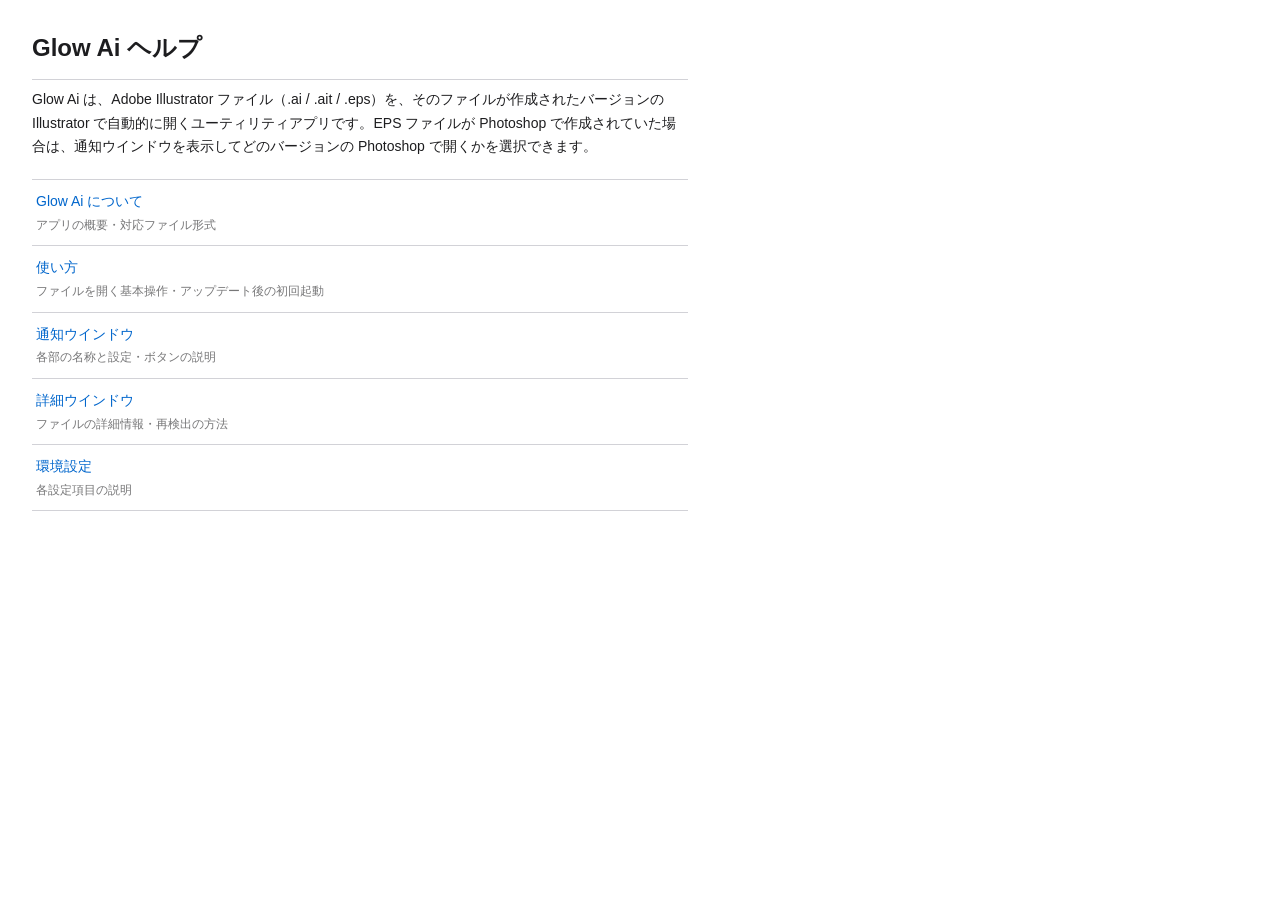
==== Sources/Glow Ai/Glow Ai Help.help/Contents/Resources/ja.lproj/index.html @ 83b42554 "Initial commit: Glow Ai 4.0.0 Co-Authored-By: Claude Sonnet 4.6 <noreply@anthropic.com>" ====
<!DOCTYPE html>
<html lang="ja">
<head>
<meta charset="UTF-8">
<meta name="AppleTitle" content="Glow Ai ヘルプ">
<title>Glow Ai ヘルプ</title>
<link rel="stylesheet" href="../shared/style.css">
</head>
<body>
<h1>Glow Ai ヘルプ</h1>
<p>Glow Ai は、Adobe Illustrator ファイル（.ai / .ait / .eps）を、そのファイルが作成されたバージョンの Illustrator で自動的に開くユーティリティアプリです。EPS ファイルが Photoshop で作成されていた場合は、通知ウインドウを表示してどのバージョンの Photoshop で開くかを選択できます。</p>

<ul class="toc">
  <li>
    <a href="01_overview.html">Glow Ai について
      <span class="desc">アプリの概要・対応ファイル形式</span>
    </a>
  </li>
  <li>
    <a href="02_howto.html">使い方
      <span class="desc">ファイルを開く基本操作・アップデート後の初回起動</span>
    </a>
  </li>
  <li>
    <a href="03_notification.html">通知ウインドウ
      <span class="desc">各部の名称と設定・ボタンの説明</span>
    </a>
  </li>
  <li>
    <a href="04_detail.html">詳細ウインドウ
      <span class="desc">ファイルの詳細情報・再検出の方法</span>
    </a>
  </li>
  <li>
    <a href="05_preferences.html">環境設定
      <span class="desc">各設定項目の説明</span>
    </a>
  </li>
</ul>
</body>
</html>
---- Sources/Glow Ai/Glow Ai Help.help/Contents/Resources/shared/style.css ----
/* Glow Ai Help Book — Shared Stylesheet */

:root {
    --bg:          #ffffff;
    --text:        #1d1d1f;
    --heading:     #1d1d1f;
    --link:        #0066cc;
    --link-hover:  #0044aa;
    --accent:      #f5f5f7;
    --border:      #d2d2d7;
    --note-bg:     #f0f4ff;
    --note-border: #a0b4e8;
    --warn-bg:     #fff4f0;
    --warn-border: #e8a090;
    --code-bg:     #f5f5f7;
}

@media (prefers-color-scheme: dark) {
    :root {
        --bg:          #1c1c1e;
        --text:        #f5f5f7;
        --heading:     #f5f5f7;
        --link:        #409cff;
        --link-hover:  #6fb6ff;
        --accent:      #2c2c2e;
        --border:      #3a3a3c;
        --note-bg:     #1e2840;
        --note-border: #4060a8;
        --warn-bg:     #3a1a10;
        --warn-border: #a84030;
        --code-bg:     #2c2c2e;
    }
}

* {
    box-sizing: border-box;
    margin: 0;
    padding: 0;
}

body {
    font-family: -apple-system, BlinkMacSystemFont, "Helvetica Neue", sans-serif;
    font-size: 14px;
    line-height: 1.7;
    color: var(--text);
    background: var(--bg);
    padding: 28px 32px 48px;
    max-width: 720px;
}

/* ── Typography ── */
h1 {
    font-size: 24px;
    font-weight: 700;
    color: var(--heading);
    margin-bottom: 6px;
    padding-bottom: 10px;
    border-bottom: 1px solid var(--border);
}

h2 {
    font-size: 20px;
    font-weight: 600;
    color: var(--heading);
    margin-top: 32px;
    margin-bottom: 10px;
}

h3 {
    font-size: 16px;
    font-weight: 600;
    color: var(--heading);
    margin-top: 20px;
    margin-bottom: 5px;
}

p {
    margin-top: 8px;
    margin-bottom: 8px;
}

a {
    color: var(--link);
    text-decoration: none;
}

a:hover {
    color: var(--link-hover);
    text-decoration: underline;
}

/* ── Index / TOC ── */
.toc {
    list-style: none;
    margin-top: 20px;
}

.toc li {
    border-bottom: 1px solid var(--border);
}

.toc li:first-child {
    border-top: 1px solid var(--border);
}

.toc a {
    display: block;
    padding: 10px 4px;
    font-size: 14px;
}

.toc .desc {
    display: block;
    font-size: 12px;
    color: var(--text);
    opacity: 0.6;
    margin-top: 1px;
}

/* ── Note / Warning boxes ── */
.note, .warning {
    border-left: 3px solid;
    border-radius: 0 6px 6px 0;
    padding: 10px 14px;
    margin: 16px 0;
}

.note {
    background: var(--note-bg);
    border-color: var(--note-border);
}

.warning {
    background: var(--warn-bg);
    border-color: var(--warn-border);
}

.note strong, .warning strong {
    display: block;
    margin-bottom: 4px;
    font-size: 12px;
    text-transform: uppercase;
    letter-spacing: 0.05em;
    opacity: 0.7;
}

/* ── Definition list ── */
dl {
    margin-top: 10px;
}

dt {
    font-weight: 600;
    margin-top: 14px;
}

dd {
    margin-left: 16px;
    margin-top: 2px;
    opacity: 0.9;
}

/* ── Keyboard shortcut ── */
kbd {
    display: inline-block;
    font-family: -apple-system, sans-serif;
    font-size: 12px;
    background: var(--code-bg);
    border: 1px solid var(--border);
    border-radius: 4px;
    padding: 1px 6px;
    white-space: nowrap;
}

/* ── Bullet list ── */
ul:not(.toc) {
    margin-top: 10px;
    margin-bottom: 10px;
    padding-left: 20px;
}

ul:not(.toc) li {
    margin-bottom: 6px;
}

/* ── Step list ── */
ol.steps {
    counter-reset: step;
    list-style: none;
    margin-top: 12px;
    padding-left: 0;
}

ol.steps li {
    counter-increment: step;
    position: relative;
    padding-left: 34px;
    margin-bottom: 12px;
    min-height: 24px;
}

ol.steps li::before {
    content: counter(step);
    position: absolute;
    left: 0;
    top: 2px;
    width: 22px;
    height: 22px;
    border-radius: 50%;
    background: var(--link);
    color: #fff;
    font-size: 12px;
    font-weight: 700;
    display: flex;
    align-items: center;
    justify-content: center;
}

/* ── Breadcrumb ── */
.breadcrumb {
    font-size: 12px;
    margin-bottom: 18px;
    opacity: 0.6;
}

.breadcrumb a {
    color: inherit;
}
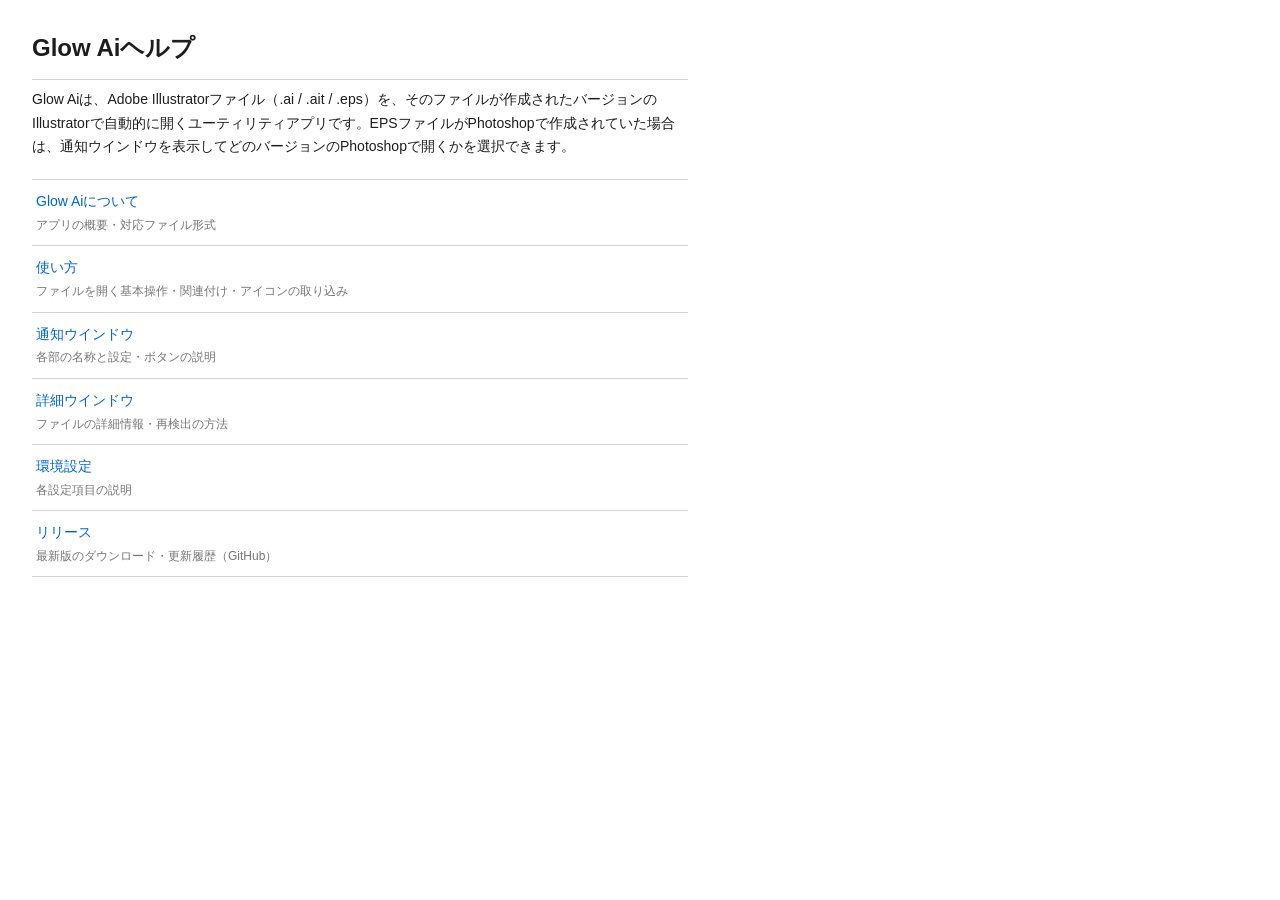
==== commit 99919549: "Release 4.5.0: 関連付けとアイコン取り込みを環境設定のボタンに変更、隔離起動の案内とUIを改善 Co-Authored-By: Claude Opus 5.5 <noreply@anth" ====
--- a/Sources/Glow Ai/Glow Ai Help.help/Contents/Resources/ja.lproj/index.html
+++ b/Sources/Glow Ai/Glow Ai Help.help/Contents/Resources/ja.lproj/index.html
@@ -7,18 +7,18 @@
 <link rel="stylesheet" href="../shared/style.css">
 </head>
 <body>
-<h1>Glow Ai ヘルプ</h1>
-<p>Glow Ai は、Adobe Illustrator ファイル（.ai / .ait / .eps）を、そのファイルが作成されたバージョンの Illustrator で自動的に開くユーティリティアプリです。EPS ファイルが Photoshop で作成されていた場合は、通知ウインドウを表示してどのバージョンの Photoshop で開くかを選択できます。</p>
+<h1>Glow Aiヘルプ</h1>
+<p>Glow Aiは、Adobe Illustratorファイル（.ai / .ait / .eps）を、そのファイルが作成されたバージョンのIllustratorで自動的に開くユーティリティアプリです。EPSファイルがPhotoshopで作成されていた場合は、通知ウインドウを表示してどのバージョンのPhotoshopで開くかを選択できます。</p>
 
 <ul class="toc">
   <li>
-    <a href="01_overview.html">Glow Ai について
+    <a href="01_overview.html">Glow Aiについて
       <span class="desc">アプリの概要・対応ファイル形式</span>
     </a>
   </li>
   <li>
     <a href="02_howto.html">使い方
-      <span class="desc">ファイルを開く基本操作・アップデート後の初回起動</span>
+      <span class="desc">ファイルを開く基本操作・関連付け・アイコンの取り込み</span>
     </a>
   </li>
   <li>
@@ -36,6 +36,11 @@
       <span class="desc">各設定項目の説明</span>
     </a>
   </li>
+  <li>
+    <a href="https://github.com/monokano/Glow-Ai/releases">リリース
+      <span class="desc">最新版のダウンロード・更新履歴（GitHub）</span>
+    </a>
+  </li>
 </ul>
 </body>
 </html>
--- a/Sources/Glow Ai/Glow Ai Help.help/Contents/Resources/shared/style.css
+++ b/Sources/Glow Ai/Glow Ai Help.help/Contents/Resources/shared/style.css
@@ -40,6 +40,7 @@
 
 body {
     font-family: -apple-system, BlinkMacSystemFont, "Helvetica Neue", sans-serif;
+    text-autospace: normal;  /* 和欧間を自動で空ける（HTML には欧文スペースを入れない） */
     font-size: 14px;
     line-height: 1.7;
     color: var(--text);
@@ -117,6 +118,11 @@
     margin-top: 1px;
 }
 
+/* 下位ページ（親ページの直後に字下げして並べる） */
+.toc li.sub a {
+    padding-left: 24px;
+}
+
 /* ── Note / Warning boxes ── */
 .note, .warning {
     border-left: 3px solid;
@@ -170,6 +176,22 @@
     border-radius: 4px;
     padding: 1px 6px;
     white-space: nowrap;
+}
+
+/* ── Button icon (SF Symbols) ──
+   SF Symbols は利用者の Mac にフォントとして入っていない＝文字では出せないため、
+   アプリと同じ NSImage（pointSize 32・アプリと同じ weight）から黒の PNG に書き出して
+   shared/icons/<シンボル名>.png に置く。ダークモードは反転して白にする。
+   アプリ側のアイコンを変えたら PNG も書き出し直すこと。 */
+img.icon {
+    height: 1.1em;
+    vertical-align: -0.18em;
+}
+
+@media (prefers-color-scheme: dark) {
+    img.icon {
+        filter: invert(1);
+    }
 }
 
 /* ── Bullet list ── */
